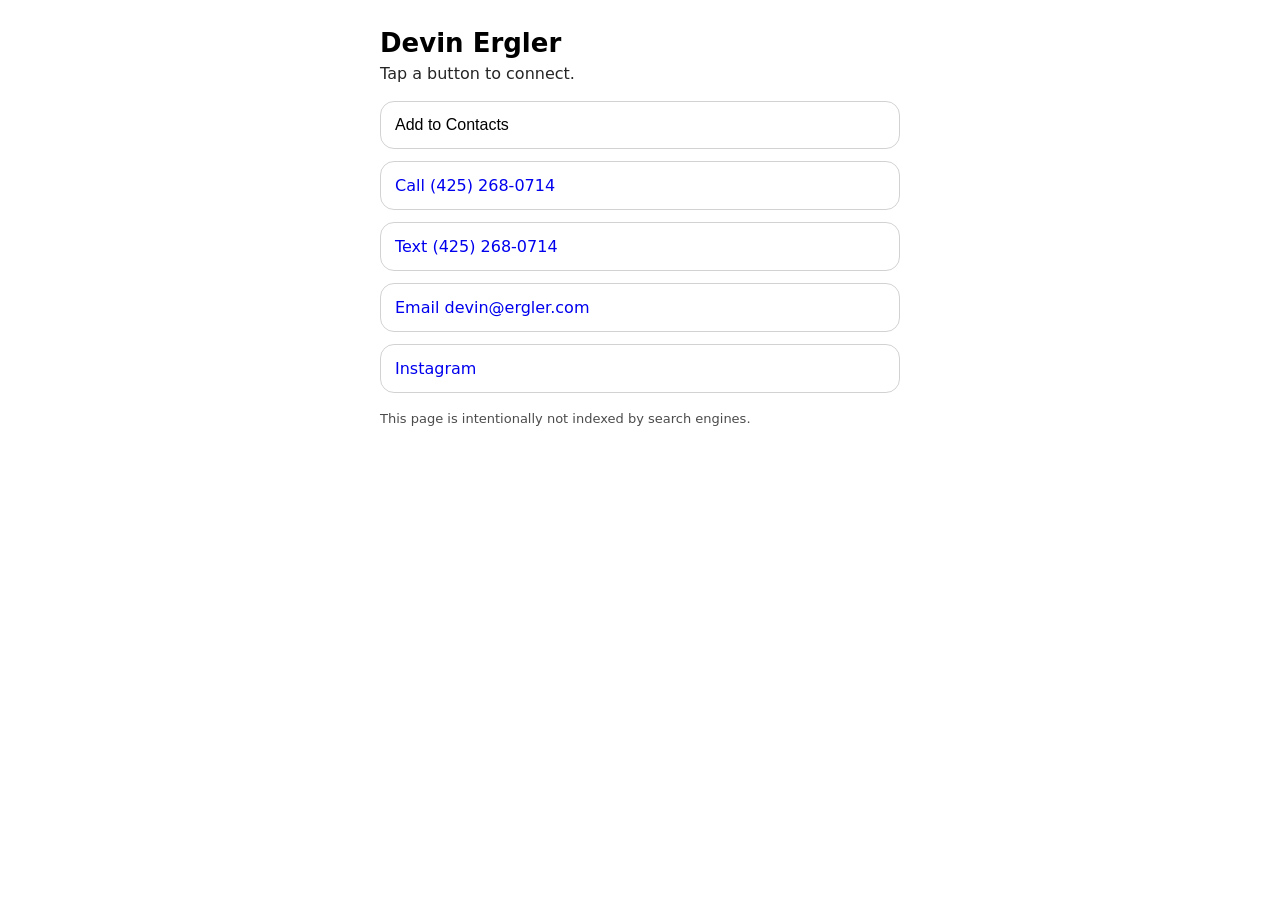
==== c/8YtQ2kH9pLwS/index.html @ bf33f2c4 "Add index.html for contact information interface This HTML file provides a user interface for connec" ====
<!doctype html>
<html lang="en">
  <head>
    <meta charset="utf-8" />
    <meta name="viewport" content="width=device-width,initial-scale=1" />
    <meta name="robots" content="noindex, nofollow, noarchive" />
    <title>Devin</title>
    <style>
      :root { color-scheme: light dark; }
      body {
        font-family: -apple-system, system-ui, Segoe UI, Roboto, Helvetica, Arial, sans-serif;
        margin: 0;
      }
      .wrap {
        max-width: 520px;
        margin: 0 auto;
        padding: 28px 18px 40px;
      }
      h1 {
        font-size: 26px;
        margin: 0 0 6px;
      }
      p {
        margin: 0 0 18px;
        opacity: 0.85;
      }
      .btns {
        display: grid;
        gap: 12px;
        margin-top: 16px;
      }
      a.btn, button.btn {
        appearance: none;
        border: 1px solid rgba(127,127,127,.35);
        background: transparent;
        border-radius: 14px;
        padding: 14px 14px;
        font-size: 16px;
        text-align: left;
        text-decoration: none;
        cursor: pointer;
      }
      .small {
        font-size: 13px;
        opacity: 0.7;
        margin-top: 18px;
      }
    </style>
  </head>
  <body>
    <div class="wrap">
      <h1>Devin Ergler</h1>
      <p>Tap a button to connect.</p>

      <div class="btns">
        <button class="btn" id="addContactBtn" type="button">Add to Contacts</button>
        <a class="btn" id="callBtn" href="#">Call</a>
        <a class="btn" id="textBtn" href="#">Text</a>
        <a class="btn" id="emailBtn" href="#">Email</a>
        <a class="btn" id="igBtn" href="#" target="_blank" rel="noopener noreferrer">Instagram</a>
      </div>

      <div class="small">
        This page is intentionally not indexed by search engines.
      </div>
    </div>

    <script>
      // Assemble contact info client-side (light obfuscation; not true security)
      const phoneDigits = ["425","268","0714"].join("");
      const phoneE164 = "+1" + phoneDigits;

      const email = ["devin","ergler.com"].join("@");
      const instagram = "https://instagram.com/dergle";

      // Wire up links
      const callBtn = document.getElementById("callBtn");
      callBtn.href = "tel:" + phoneE164;
      callBtn.textContent = "Call " + formatUS(phoneDigits);

      const textBtn = document.getElementById("textBtn");
      textBtn.href = "sms:" + phoneE164;
      textBtn.textContent = "Text " + formatUS(phoneDigits);

      const emailBtn = document.getElementById("emailBtn");
      emailBtn.href = "mailto:" + email;
      emailBtn.textContent = "Email " + email;

      const igBtn = document.getElementById("igBtn");
      igBtn.href = instagram;

      // Build vCard in-browser (no public .vcf URL)
      document.getElementById("addContactBtn").addEventListener("click", () => {
        const vcard = [
          "BEGIN:VCARD",
          "VERSION:3.0",
          "N:Ergler;Devin;;;",
          "FN:Devin Ergler",
          "TEL;TYPE=CELL:" + phoneE164,
          "EMAIL;TYPE=INTERNET:" + email,
          "URL:" + instagram,
          "END:VCARD"
        ].join("\r\n");

        const blob = new Blob([vcard], { type: "text/vcard;charset=utf-8" });
        const url = URL.createObjectURL(blob);

        const a = document.createElement("a");
        a.href = url;
        a.download = "Devin-Ergler.vcf";
        document.body.appendChild(a);
        a.click();
        a.remove();

        setTimeout(() => URL.revokeObjectURL(url), 3000);
      });

      function formatUS(d) {
        return "(" + d.slice(0,3) + ") " + d.slice(3,6) + "-" + d.slice(6);
      }
    </script>
  </body>
</html>
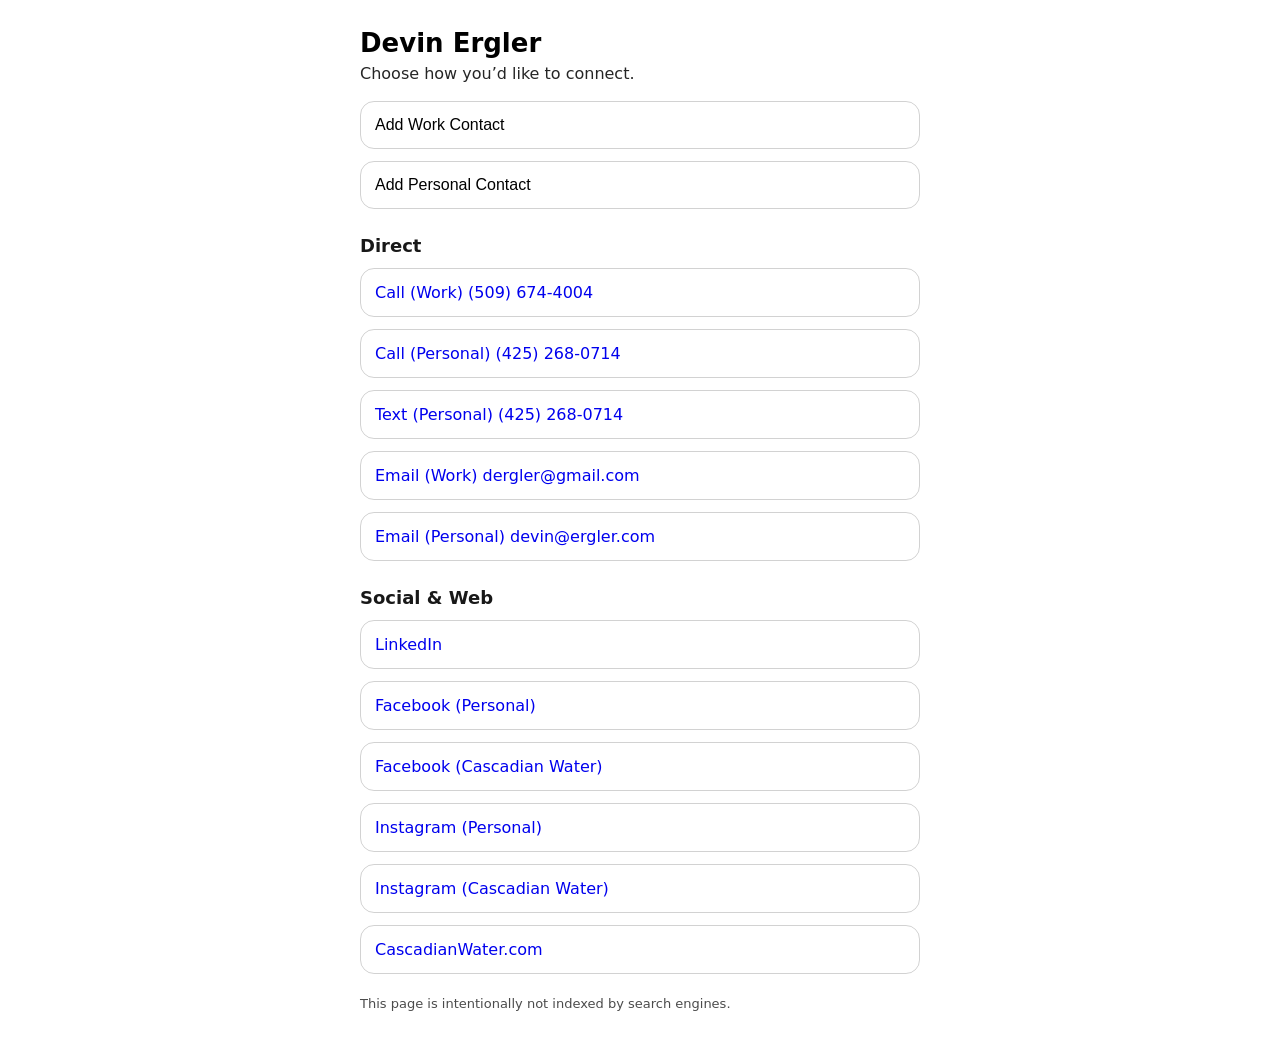
==== commit da1bd542: "Modify index.html for contact options and styles Updated title and added new buttons for contact opt" ====
--- a/c/8YtQ2kH9pLwS/index.html
+++ b/c/8YtQ2kH9pLwS/index.html
@@ -4,7 +4,7 @@
     <meta charset="utf-8" />
     <meta name="viewport" content="width=device-width,initial-scale=1" />
     <meta name="robots" content="noindex, nofollow, noarchive" />
-    <title>Devin</title>
+    <title>Devin Ergler</title>
     <style>
       :root { color-scheme: light dark; }
       body {
@@ -12,23 +12,20 @@
         margin: 0;
       }
       .wrap {
-        max-width: 520px;
+        max-width: 560px;
         margin: 0 auto;
         padding: 28px 18px 40px;
       }
-      h1 {
-        font-size: 26px;
-        margin: 0 0 6px;
-      }
-      p {
-        margin: 0 0 18px;
-        opacity: 0.85;
-      }
+      h1 { font-size: 26px; margin: 0 0 6px; }
+      h2 { font-size: 18px; margin: 26px 0 10px; opacity: .9; }
+      p { margin: 0 0 18px; opacity: 0.85; }
+
       .btns {
         display: grid;
         gap: 12px;
-        margin-top: 16px;
+        margin-top: 12px;
       }
+
       a.btn, button.btn {
         appearance: none;
         border: 1px solid rgba(127,127,127,.35);
@@ -40,24 +37,44 @@
         text-decoration: none;
         cursor: pointer;
       }
+
       .small {
         font-size: 13px;
         opacity: 0.7;
-        margin-top: 18px;
+        margin-top: 22px;
       }
     </style>
   </head>
   <body>
     <div class="wrap">
       <h1>Devin Ergler</h1>
-      <p>Tap a button to connect.</p>
+      <p>Choose how you’d like to connect.</p>
 
+      <!-- vCards -->
       <div class="btns">
-        <button class="btn" id="addContactBtn" type="button">Add to Contacts</button>
-        <a class="btn" id="callBtn" href="#">Call</a>
-        <a class="btn" id="textBtn" href="#">Text</a>
-        <a class="btn" id="emailBtn" href="#">Email</a>
-        <a class="btn" id="igBtn" href="#" target="_blank" rel="noopener noreferrer">Instagram</a>
+        <button class="btn" id="addWorkContactBtn">Add Work Contact</button>
+        <button class="btn" id="addPersonalContactBtn">Add Personal Contact</button>
+      </div>
+
+      <!-- Direct contact -->
+      <h2>Direct</h2>
+      <div class="btns">
+        <a class="btn" id="workCallBtn" href="#">Call (Work)</a>
+        <a class="btn" id="personalCallBtn" href="#">Call (Personal)</a>
+        <a class="btn" id="personalTextBtn" href="#">Text (Personal)</a>
+        <a class="btn" id="workEmailBtn" href="#">Email (Work)</a>
+        <a class="btn" id="personalEmailBtn" href="#">Email (Personal)</a>
+      </div>
+
+      <!-- Social -->
+      <h2>Social & Web</h2>
+      <div class="btns">
+        <a class="btn" id="linkedinBtn" target="_blank" rel="noopener noreferrer">LinkedIn</a>
+        <a class="btn" id="personalFbBtn" target="_blank" rel="noopener noreferrer">Facebook (Personal)</a>
+        <a class="btn" id="businessFbBtn" target="_blank" rel="noopener noreferrer">Facebook (Cascadian Water)</a>
+        <a class="btn" id="personalIgBtn" target="_blank" rel="noopener noreferrer">Instagram (Personal)</a>
+        <a class="btn" id="businessIgBtn" target="_blank" rel="noopener noreferrer">Instagram (Cascadian Water)</a>
+        <a class="btn" id="websiteBtn" target="_blank" rel="noopener noreferrer">CascadianWater.com</a>
       </div>
 
       <div class="small">
@@ -66,56 +83,85 @@
     </div>
 
     <script>
-      // Assemble contact info client-side (light obfuscation; not true security)
-      const phoneDigits = ["425","268","0714"].join("");
-      const phoneE164 = "+1" + phoneDigits;
+      // ---- Contact data (assembled client-side) ----
+      const workPhone = "+15096744004";
+      const personalPhone = "+14252680714";
 
-      const email = ["devin","ergler.com"].join("@");
-      const instagram = "https://instagram.com/dergle";
+      const workEmail = "dergler@gmail.com";
+      const personalEmail = "devin@ergler.com";
 
-      // Wire up links
-      const callBtn = document.getElementById("callBtn");
-      callBtn.href = "tel:" + phoneE164;
-      callBtn.textContent = "Call " + formatUS(phoneDigits);
+      const linkedin = "https://www.linkedin.com/in/devin-ergler-pe-b172072a3/";
+      const personalFacebook = "https://www.facebook.com/profile.php?id=100091478657273";
+      const businessFacebook = "https://www.facebook.com/Cascadianwater";
+      const personalInstagram = "https://www.instagram.com/dergle";
+      const businessInstagram = "https://www.instagram.com/cascadianwater";
+      const website = "https://cascadianwater.com";
 
-      const textBtn = document.getElementById("textBtn");
-      textBtn.href = "sms:" + phoneE164;
-      textBtn.textContent = "Text " + formatUS(phoneDigits);
+      // ---- Wire direct actions ----
+      wire("workCallBtn", "tel:" + workPhone, "Call (Work) " + fmt(workPhone));
+      wire("personalCallBtn", "tel:" + personalPhone, "Call (Personal) " + fmt(personalPhone));
+      wire("personalTextBtn", "sms:" + personalPhone, "Text (Personal) " + fmt(personalPhone));
+      wire("workEmailBtn", "mailto:" + workEmail, "Email (Work) " + workEmail);
+      wire("personalEmailBtn", "mailto:" + personalEmail, "Email (Personal) " + personalEmail);
 
-      const emailBtn = document.getElementById("emailBtn");
-      emailBtn.href = "mailto:" + email;
-      emailBtn.textContent = "Email " + email;
+      wire("linkedinBtn", linkedin);
+      wire("personalFbBtn", personalFacebook);
+      wire("businessFbBtn", businessFacebook);
+      wire("personalIgBtn", personalInstagram);
+      wire("businessIgBtn", businessInstagram);
+      wire("websiteBtn", website);
 
-      const igBtn = document.getElementById("igBtn");
-      igBtn.href = instagram;
-
-      // Build vCard in-browser (no public .vcf URL)
-      document.getElementById("addContactBtn").addEventListener("click", () => {
+      // ---- vCards ----
+      document.getElementById("addWorkContactBtn").addEventListener("click", () => {
         const vcard = [
           "BEGIN:VCARD",
           "VERSION:3.0",
           "N:Ergler;Devin;;;",
           "FN:Devin Ergler",
-          "TEL;TYPE=CELL:" + phoneE164,
-          "EMAIL;TYPE=INTERNET:" + email,
-          "URL:" + instagram,
+          "ORG:Cascadian Water",
+          "TEL;TYPE=WORK,VOICE:" + workPhone,
+          "EMAIL;TYPE=WORK,INTERNET:" + workEmail,
+          "URL:" + website,
           "END:VCARD"
         ].join("\r\n");
+        downloadVCard(vcard, "Devin-Ergler-Work.vcf");
+      });
 
-        const blob = new Blob([vcard], { type: "text/vcard;charset=utf-8" });
+      document.getElementById("addPersonalContactBtn").addEventListener("click", () => {
+        const vcard = [
+          "BEGIN:VCARD",
+          "VERSION:3.0",
+          "N:Ergler;Devin;;;",
+          "FN:Devin Ergler",
+          "TEL;TYPE=CELL,VOICE:" + personalPhone,
+          "EMAIL;TYPE=HOME,INTERNET:" + personalEmail,
+          "URL:" + personalInstagram,
+          "END:VCARD"
+        ].join("\r\n");
+        downloadVCard(vcard, "Devin-Ergler-Personal.vcf");
+      });
+
+      // ---- Helpers ----
+      function wire(id, href, label) {
+        const el = document.getElementById(id);
+        el.href = href;
+        if (label) el.textContent = label;
+      }
+
+      function downloadVCard(text, filename) {
+        const blob = new Blob([text], { type: "text/vcard;charset=utf-8" });
         const url = URL.createObjectURL(blob);
-
         const a = document.createElement("a");
         a.href = url;
-        a.download = "Devin-Ergler.vcf";
+        a.download = filename;
         document.body.appendChild(a);
         a.click();
         a.remove();
+        setTimeout(() => URL.revokeObjectURL(url), 3000);
+      }
 
-        setTimeout(() => URL.revokeObjectURL(url), 3000);
-      });
-
-      function formatUS(d) {
+      function fmt(e164) {
+        const d = e164.replace("+1","");
         return "(" + d.slice(0,3) + ") " + d.slice(3,6) + "-" + d.slice(6);
       }
     </script>
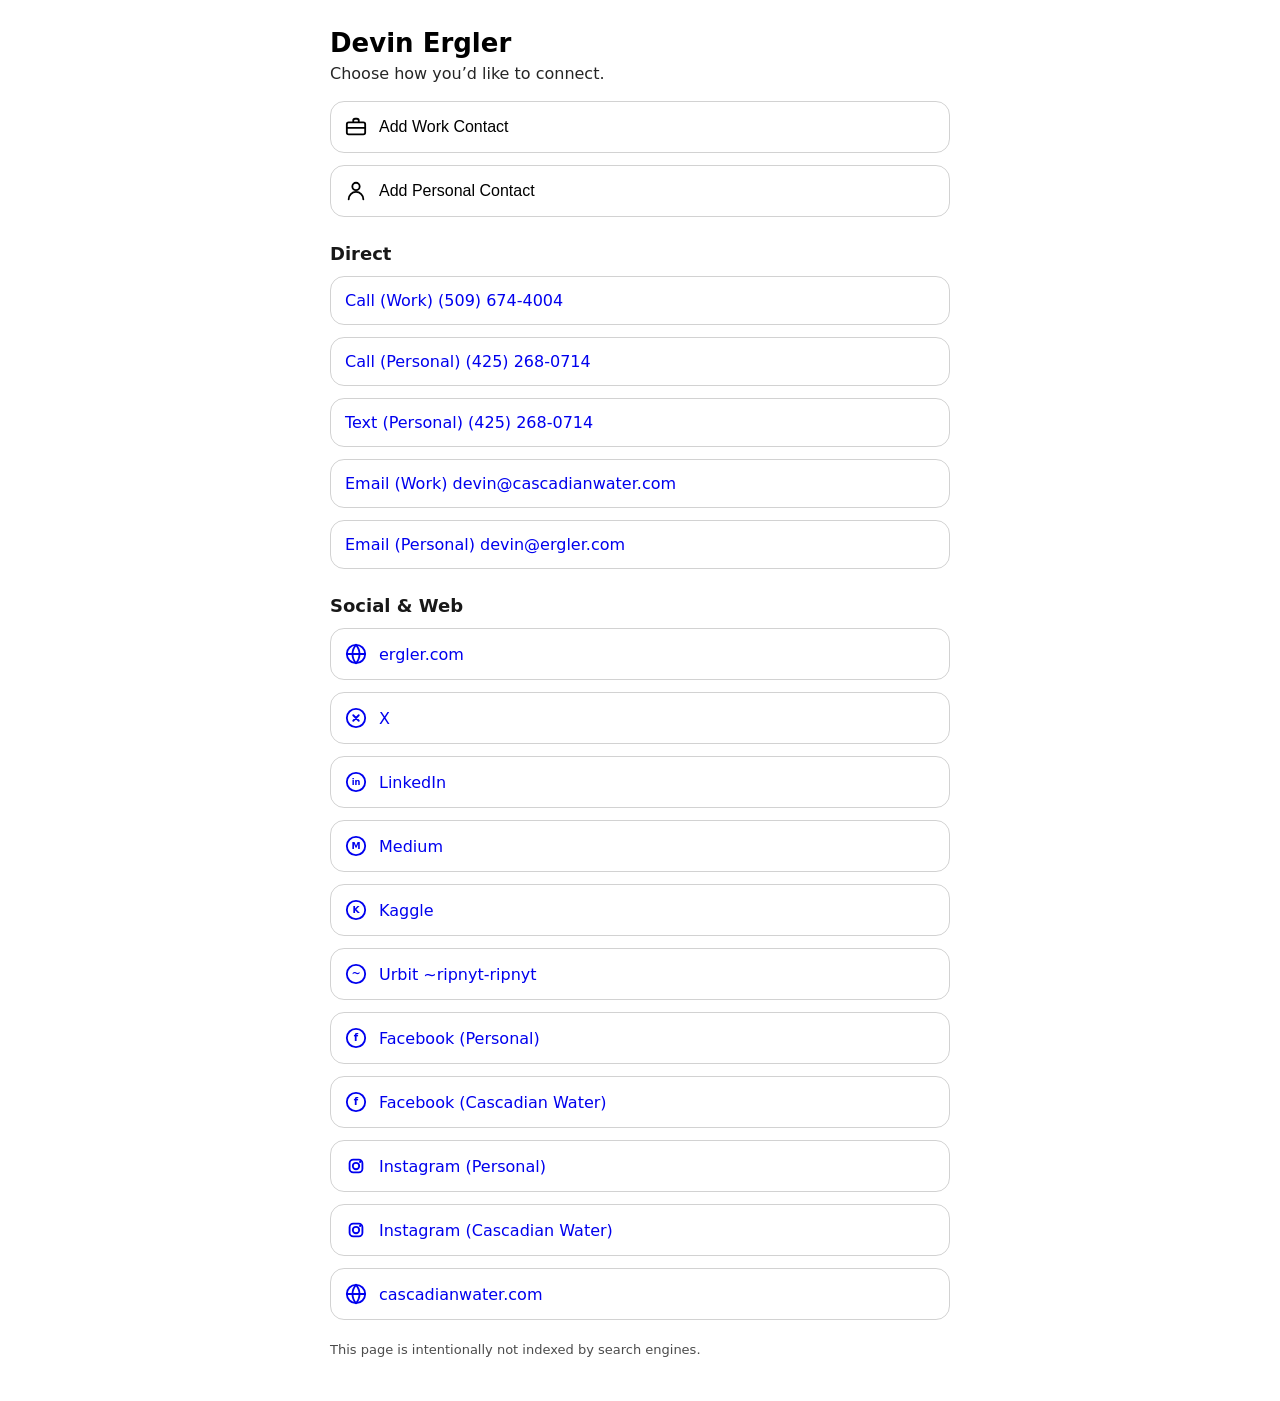
==== commit 4f121247: "Refactor index.html for styling and contact updates Updated layout and styling for contact buttons, " ====
--- a/c/8YtQ2kH9pLwS/index.html
+++ b/c/8YtQ2kH9pLwS/index.html
@@ -12,19 +12,15 @@
         margin: 0;
       }
       .wrap {
-        max-width: 560px;
+        max-width: 620px;
         margin: 0 auto;
-        padding: 28px 18px 40px;
+        padding: 28px 18px 44px;
       }
       h1 { font-size: 26px; margin: 0 0 6px; }
       h2 { font-size: 18px; margin: 26px 0 10px; opacity: .9; }
       p { margin: 0 0 18px; opacity: 0.85; }
 
-      .btns {
-        display: grid;
-        gap: 12px;
-        margin-top: 12px;
-      }
+      .btns { display: grid; gap: 12px; margin-top: 12px; }
 
       a.btn, button.btn {
         appearance: none;
@@ -38,13 +34,23 @@
         cursor: pointer;
       }
 
+      .row { display: flex; align-items: center; gap: 12px; }
+      .icon { width: 22px; height: 22px; flex: 0 0 22px; }
+      .label { display: inline-block; }
+
       .small {
         font-size: 13px;
         opacity: 0.7;
         margin-top: 22px;
       }
+
+      /* Make SVGs inherit text color */
+      svg { display: block; }
+      .stroke { fill: none; stroke: currentColor; stroke-width: 2; stroke-linecap: round; stroke-linejoin: round; }
+      .fill { fill: currentColor; }
     </style>
   </head>
+
   <body>
     <div class="wrap">
       <h1>Devin Ergler</h1>
@@ -52,29 +58,215 @@
 
       <!-- vCards -->
       <div class="btns">
-        <button class="btn" id="addWorkContactBtn">Add Work Contact</button>
-        <button class="btn" id="addPersonalContactBtn">Add Personal Contact</button>
+        <button class="btn" id="addWorkContactBtn" type="button">
+          <span class="row">
+            <!-- briefcase -->
+            <svg class="icon" viewBox="0 0 24 24" aria-hidden="true">
+              <path class="stroke" d="M9 6V5a2 2 0 0 1 2-2h2a2 2 0 0 1 2 2v1" />
+              <path class="stroke" d="M4 7h16a2 2 0 0 1 2 2v9a2 2 0 0 1-2 2H4a2 2 0 0 1-2-2V9a2 2 0 0 1 2-2Z" />
+              <path class="stroke" d="M2 13h20" />
+            </svg>
+            <span class="label">Add Work Contact</span>
+          </span>
+        </button>
+
+        <button class="btn" id="addPersonalContactBtn" type="button">
+          <span class="row">
+            <!-- user -->
+            <svg class="icon" viewBox="0 0 24 24" aria-hidden="true">
+              <path class="stroke" d="M20 21a8 8 0 0 0-16 0" />
+              <path class="stroke" d="M12 11a4 4 0 1 0-4-4 4 4 0 0 0 4 4Z" />
+            </svg>
+            <span class="label">Add Personal Contact</span>
+          </span>
+        </button>
       </div>
 
-      <!-- Direct contact -->
+      <!-- Direct -->
       <h2>Direct</h2>
       <div class="btns">
-        <a class="btn" id="workCallBtn" href="#">Call (Work)</a>
-        <a class="btn" id="personalCallBtn" href="#">Call (Personal)</a>
-        <a class="btn" id="personalTextBtn" href="#">Text (Personal)</a>
-        <a class="btn" id="workEmailBtn" href="#">Email (Work)</a>
-        <a class="btn" id="personalEmailBtn" href="#">Email (Personal)</a>
+        <a class="btn" id="workCallBtn" href="#">
+          <span class="row">
+            <!-- phone -->
+            <svg class="icon" viewBox="0 0 24 24" aria-hidden="true">
+              <path class="stroke" d="M22 16.9v2a2 2 0 0 1-2.2 2 19.8 19.8 0 0 1-8.6-3.1 19.5 19.5 0 0 1-6-6A19.8 19.8 0 0 1 2.1 5.2 2 2 0 0 1 4.1 3h2a2 2 0 0 1 2 1.7c.1.8.3 1.6.6 2.3a2 2 0 0 1-.5 2.1L7 10.3a16 16 0 0 0 6.7 6.7l1.2-1.2a2 2 0 0 1 2.1-.5c.7.3 1.5.5 2.3.6A2 2 0 0 1 22 16.9Z" />
+            </svg>
+            <span class="label">Call (Work)</span>
+          </span>
+        </a>
+
+        <a class="btn" id="personalCallBtn" href="#">
+          <span class="row">
+            <!-- phone -->
+            <svg class="icon" viewBox="0 0 24 24" aria-hidden="true">
+              <path class="stroke" d="M22 16.9v2a2 2 0 0 1-2.2 2 19.8 19.8 0 0 1-8.6-3.1 19.5 19.5 0 0 1-6-6A19.8 19.8 0 0 1 2.1 5.2 2 2 0 0 1 4.1 3h2a2 2 0 0 1 2 1.7c.1.8.3 1.6.6 2.3a2 2 0 0 1-.5 2.1L7 10.3a16 16 0 0 0 6.7 6.7l1.2-1.2a2 2 0 0 1 2.1-.5c.7.3 1.5.5 2.3.6A2 2 0 0 1 22 16.9Z" />
+            </svg>
+            <span class="label">Call (Personal)</span>
+          </span>
+        </a>
+
+        <a class="btn" id="personalTextBtn" href="#">
+          <span class="row">
+            <!-- message -->
+            <svg class="icon" viewBox="0 0 24 24" aria-hidden="true">
+              <path class="stroke" d="M21 15a4 4 0 0 1-4 4H8l-5 3V7a4 4 0 0 1 4-4h10a4 4 0 0 1 4 4Z" />
+            </svg>
+            <span class="label">Text (Personal)</span>
+          </span>
+        </a>
+
+        <a class="btn" id="workEmailBtn" href="#">
+          <span class="row">
+            <!-- mail -->
+            <svg class="icon" viewBox="0 0 24 24" aria-hidden="true">
+              <path class="stroke" d="M4 4h16a2 2 0 0 1 2 2v12a2 2 0 0 1-2 2H4a2 2 0 0 1-2-2V6a2 2 0 0 1 2-2Z" />
+              <path class="stroke" d="m22 7-10 7L2 7" />
+            </svg>
+            <span class="label">Email (Work)</span>
+          </span>
+        </a>
+
+        <a class="btn" id="personalEmailBtn" href="#">
+          <span class="row">
+            <!-- mail -->
+            <svg class="icon" viewBox="0 0 24 24" aria-hidden="true">
+              <path class="stroke" d="M4 4h16a2 2 0 0 1 2 2v12a2 2 0 0 1-2 2H4a2 2 0 0 1-2-2V6a2 2 0 0 1 2-2Z" />
+              <path class="stroke" d="m22 7-10 7L2 7" />
+            </svg>
+            <span class="label">Email (Personal)</span>
+          </span>
+        </a>
       </div>
 
-      <!-- Social -->
+      <!-- Social & Web -->
       <h2>Social & Web</h2>
       <div class="btns">
-        <a class="btn" id="linkedinBtn" target="_blank" rel="noopener noreferrer">LinkedIn</a>
-        <a class="btn" id="personalFbBtn" target="_blank" rel="noopener noreferrer">Facebook (Personal)</a>
-        <a class="btn" id="businessFbBtn" target="_blank" rel="noopener noreferrer">Facebook (Cascadian Water)</a>
-        <a class="btn" id="personalIgBtn" target="_blank" rel="noopener noreferrer">Instagram (Personal)</a>
-        <a class="btn" id="businessIgBtn" target="_blank" rel="noopener noreferrer">Instagram (Cascadian Water)</a>
-        <a class="btn" id="websiteBtn" target="_blank" rel="noopener noreferrer">CascadianWater.com</a>
+        <a class="btn" id="erglerBtn" target="_blank" rel="noopener noreferrer">
+          <span class="row">
+            <!-- globe -->
+            <svg class="icon" viewBox="0 0 24 24" aria-hidden="true">
+              <circle class="stroke" cx="12" cy="12" r="10"></circle>
+              <path class="stroke" d="M2 12h20"></path>
+              <path class="stroke" d="M12 2a15 15 0 0 1 0 20"></path>
+              <path class="stroke" d="M12 2a15 15 0 0 0 0 20"></path>
+            </svg>
+            <span class="label">ergler.com</span>
+          </span>
+        </a>
+
+        <a class="btn" id="xBtn" target="_blank" rel="noopener noreferrer">
+          <span class="row">
+            <!-- circle with X -->
+            <svg class="icon" viewBox="0 0 24 24" aria-hidden="true">
+              <circle class="stroke" cx="12" cy="12" r="10"></circle>
+              <path class="stroke" d="M9 9l6 6M15 9l-6 6"></path>
+            </svg>
+            <span class="label">X</span>
+          </span>
+        </a>
+
+        <a class="btn" id="linkedinBtn" target="_blank" rel="noopener noreferrer">
+          <span class="row">
+            <!-- circle with in -->
+            <svg class="icon" viewBox="0 0 24 24" aria-hidden="true">
+              <circle class="stroke" cx="12" cy="12" r="10"></circle>
+              <text x="12" y="15" text-anchor="middle" font-size="9" font-weight="700" fill="currentColor" font-family="-apple-system, system-ui, Segoe UI, Roboto, Helvetica, Arial, sans-serif">in</text>
+            </svg>
+            <span class="label">LinkedIn</span>
+          </span>
+        </a>
+
+        <a class="btn" id="mediumBtn" target="_blank" rel="noopener noreferrer">
+          <span class="row">
+            <!-- circle with M -->
+            <svg class="icon" viewBox="0 0 24 24" aria-hidden="true">
+              <circle class="stroke" cx="12" cy="12" r="10"></circle>
+              <text x="12" y="15" text-anchor="middle" font-size="10" font-weight="800" fill="currentColor" font-family="-apple-system, system-ui, Segoe UI, Roboto, Helvetica, Arial, sans-serif">M</text>
+            </svg>
+            <span class="label">Medium</span>
+          </span>
+        </a>
+
+        <a class="btn" id="kaggleBtn" target="_blank" rel="noopener noreferrer">
+          <span class="row">
+            <!-- circle with K -->
+            <svg class="icon" viewBox="0 0 24 24" aria-hidden="true">
+              <circle class="stroke" cx="12" cy="12" r="10"></circle>
+              <text x="12" y="15" text-anchor="middle" font-size="10" font-weight="800" fill="currentColor" font-family="-apple-system, system-ui, Segoe UI, Roboto, Helvetica, Arial, sans-serif">K</text>
+            </svg>
+            <span class="label">Kaggle</span>
+          </span>
+        </a>
+
+        <a class="btn" id="urbitBtn" target="_blank" rel="noopener noreferrer">
+          <span class="row">
+            <!-- circle with ~ -->
+            <svg class="icon" viewBox="0 0 24 24" aria-hidden="true">
+              <circle class="stroke" cx="12" cy="12" r="10"></circle>
+              <text x="12" y="15" text-anchor="middle" font-size="12" font-weight="800" fill="currentColor" font-family="-apple-system, system-ui, Segoe UI, Roboto, Helvetica, Arial, sans-serif">~</text>
+            </svg>
+            <span class="label">Urbit ~ripnyt-ripnyt</span>
+          </span>
+        </a>
+
+        <a class="btn" id="personalFbBtn" target="_blank" rel="noopener noreferrer">
+          <span class="row">
+            <!-- circle with f -->
+            <svg class="icon" viewBox="0 0 24 24" aria-hidden="true">
+              <circle class="stroke" cx="12" cy="12" r="10"></circle>
+              <text x="12" y="15" text-anchor="middle" font-size="11" font-weight="800" fill="currentColor" font-family="-apple-system, system-ui, Segoe UI, Roboto, Helvetica, Arial, sans-serif">f</text>
+            </svg>
+            <span class="label">Facebook (Personal)</span>
+          </span>
+        </a>
+
+        <a class="btn" id="businessFbBtn" target="_blank" rel="noopener noreferrer">
+          <span class="row">
+            <!-- circle with f -->
+            <svg class="icon" viewBox="0 0 24 24" aria-hidden="true">
+              <circle class="stroke" cx="12" cy="12" r="10"></circle>
+              <text x="12" y="15" text-anchor="middle" font-size="11" font-weight="800" fill="currentColor" font-family="-apple-system, system-ui, Segoe UI, Roboto, Helvetica, Arial, sans-serif">f</text>
+            </svg>
+            <span class="label">Facebook (Cascadian Water)</span>
+          </span>
+        </a>
+
+        <a class="btn" id="personalIgBtn" target="_blank" rel="noopener noreferrer">
+          <span class="row">
+            <!-- camera -->
+            <svg class="icon" viewBox="0 0 24 24" aria-hidden="true">
+              <rect class="stroke" x="5" y="5" width="14" height="14" rx="4"></rect>
+              <circle class="stroke" cx="12" cy="12" r="3.5"></circle>
+              <circle class="fill" cx="16.5" cy="7.5" r="1.2"></circle>
+            </svg>
+            <span class="label">Instagram (Personal)</span>
+          </span>
+        </a>
+
+        <a class="btn" id="businessIgBtn" target="_blank" rel="noopener noreferrer">
+          <span class="row">
+            <!-- camera -->
+            <svg class="icon" viewBox="0 0 24 24" aria-hidden="true">
+              <rect class="stroke" x="5" y="5" width="14" height="14" rx="4"></rect>
+              <circle class="stroke" cx="12" cy="12" r="3.5"></circle>
+              <circle class="fill" cx="16.5" cy="7.5" r="1.2"></circle>
+            </svg>
+            <span class="label">Instagram (Cascadian Water)</span>
+          </span>
+        </a>
+
+        <a class="btn" id="cascadianBtn" target="_blank" rel="noopener noreferrer">
+          <span class="row">
+            <!-- globe -->
+            <svg class="icon" viewBox="0 0 24 24" aria-hidden="true">
+              <circle class="stroke" cx="12" cy="12" r="10"></circle>
+              <path class="stroke" d="M2 12h20"></path>
+              <path class="stroke" d="M12 2a15 15 0 0 1 0 20"></path>
+              <path class="stroke" d="M12 2a15 15 0 0 0 0 20"></path>
+            </svg>
+            <span class="label">cascadianwater.com</span>
+          </span>
+        </a>
       </div>
 
       <div class="small">
@@ -87,31 +279,49 @@
       const workPhone = "+15096744004";
       const personalPhone = "+14252680714";
 
-      const workEmail = "dergler@gmail.com";
+      const workEmail = "devin@cascadianwater.com";
       const personalEmail = "devin@ergler.com";
 
+      const erglerSite = "https://ergler.com";
+      const x = "https://x.com/ripnytripnyt";
       const linkedin = "https://www.linkedin.com/in/devin-ergler-pe-b172072a3/";
+      const medium = "https://ripnyt-ripnyt.medium.com";
+      const kaggle = "https://www.kaggle.com/ripnytripnyt";
+
+      const urbit = "https://network.urbit.org/~ripnyt-ripnyt"; // Explorer link :contentReference[oaicite:0]{index=0}
+
       const personalFacebook = "https://www.facebook.com/profile.php?id=100091478657273";
       const businessFacebook = "https://www.facebook.com/Cascadianwater";
+
       const personalInstagram = "https://www.instagram.com/dergle";
       const businessInstagram = "https://www.instagram.com/cascadianwater";
-      const website = "https://cascadianwater.com";
+
+      const cascadianSite = "https://cascadianwater.com";
 
       // ---- Wire direct actions ----
       wire("workCallBtn", "tel:" + workPhone, "Call (Work) " + fmt(workPhone));
       wire("personalCallBtn", "tel:" + personalPhone, "Call (Personal) " + fmt(personalPhone));
       wire("personalTextBtn", "sms:" + personalPhone, "Text (Personal) " + fmt(personalPhone));
+
       wire("workEmailBtn", "mailto:" + workEmail, "Email (Work) " + workEmail);
       wire("personalEmailBtn", "mailto:" + personalEmail, "Email (Personal) " + personalEmail);
 
+      // ---- Wire socials ----
+      wire("erglerBtn", erglerSite);
+      wire("xBtn", x);
       wire("linkedinBtn", linkedin);
+      wire("mediumBtn", medium);
+      wire("kaggleBtn", kaggle);
+      wire("urbitBtn", urbit);
+
       wire("personalFbBtn", personalFacebook);
       wire("businessFbBtn", businessFacebook);
       wire("personalIgBtn", personalInstagram);
       wire("businessIgBtn", businessInstagram);
-      wire("websiteBtn", website);
+      wire("cascadianBtn", cascadianSite);
 
       // ---- vCards ----
+      // Work: business-first, includes business socials.
       document.getElementById("addWorkContactBtn").addEventListener("click", () => {
         const vcard = [
           "BEGIN:VCARD",
@@ -121,12 +331,16 @@
           "ORG:Cascadian Water",
           "TEL;TYPE=WORK,VOICE:" + workPhone,
           "EMAIL;TYPE=WORK,INTERNET:" + workEmail,
-          "URL:" + website,
+          "URL:" + cascadianSite,
+          "URL:" + linkedin,
+          "URL:" + businessFacebook,
+          "URL:" + businessInstagram,
           "END:VCARD"
         ].join("\r\n");
         downloadVCard(vcard, "Devin-Ergler-Work.vcf");
       });
 
+      // Personal: includes all personal socials + ergler.com + Urbit + X.
       document.getElementById("addPersonalContactBtn").addEventListener("click", () => {
         const vcard = [
           "BEGIN:VCARD",
@@ -135,7 +349,14 @@
           "FN:Devin Ergler",
           "TEL;TYPE=CELL,VOICE:" + personalPhone,
           "EMAIL;TYPE=HOME,INTERNET:" + personalEmail,
+          "URL:" + erglerSite,
+          "URL:" + x,
+          "URL:" + linkedin,
+          "URL:" + personalFacebook,
           "URL:" + personalInstagram,
+          "URL:" + medium,
+          "URL:" + kaggle,
+          "URL:" + urbit,
           "END:VCARD"
         ].join("\r\n");
         downloadVCard(vcard, "Devin-Ergler-Personal.vcf");
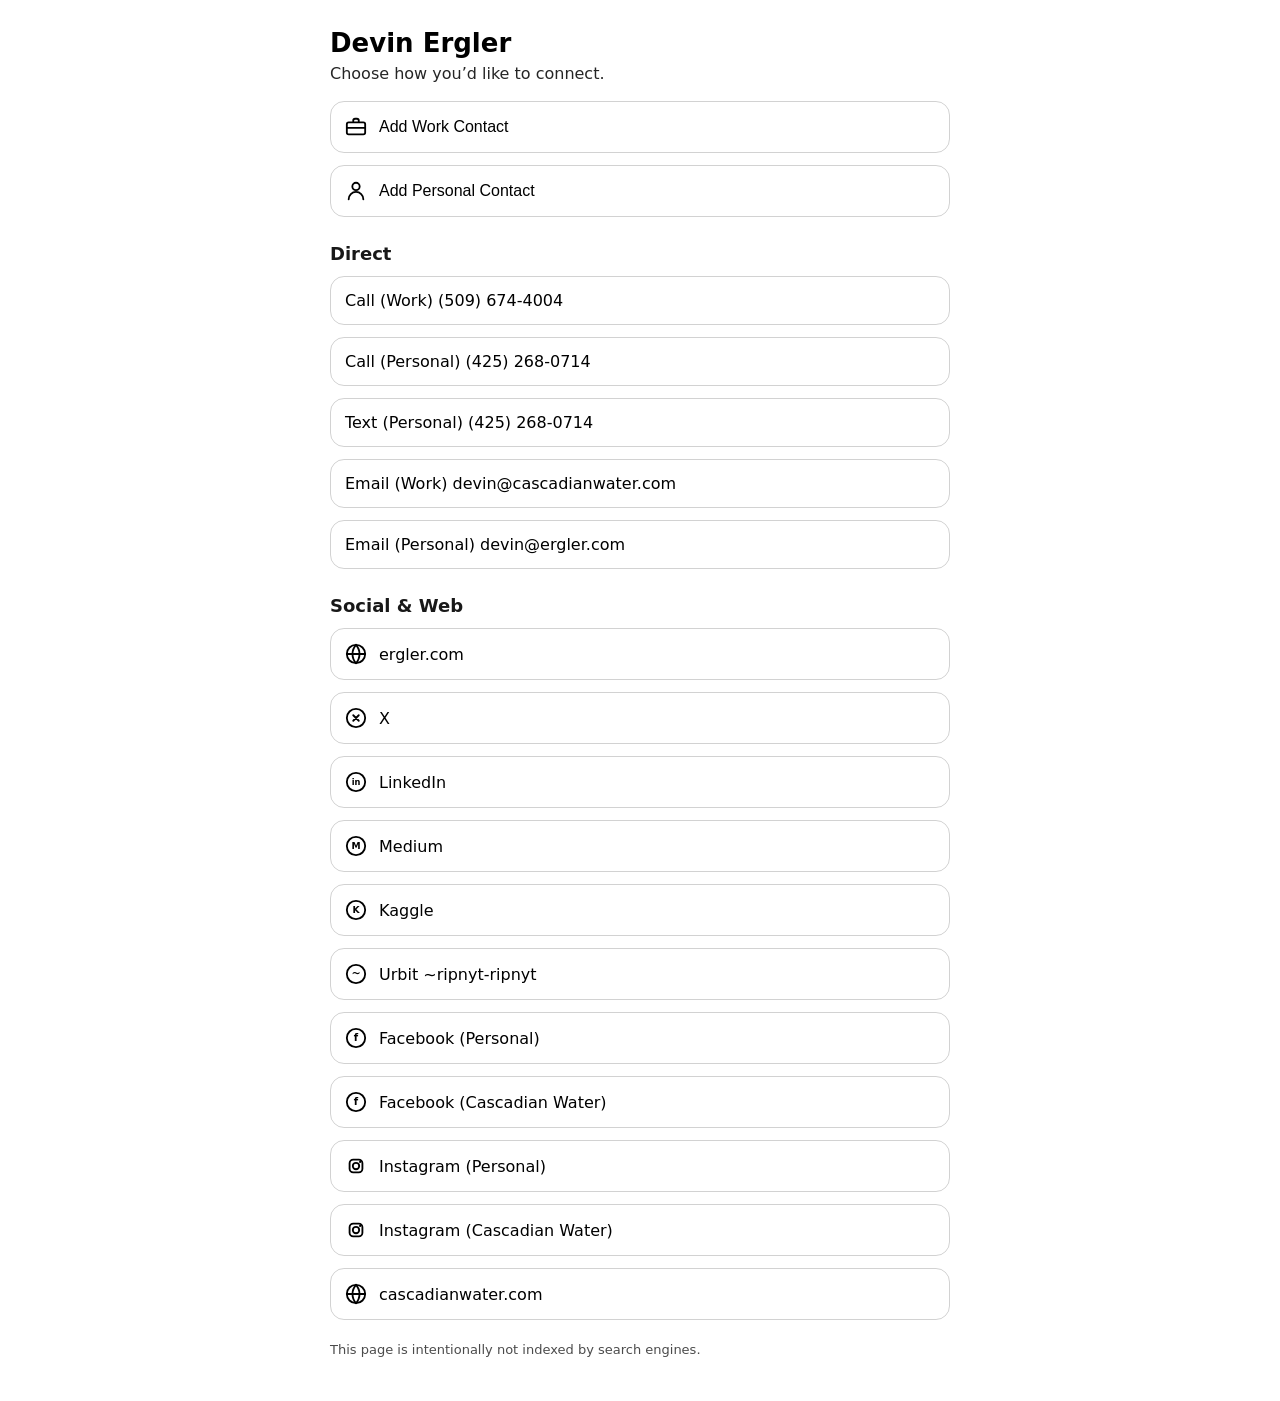
==== commit 64330e05: "Add inherited color for visited button links" ====
--- a/c/8YtQ2kH9pLwS/index.html
+++ b/c/8YtQ2kH9pLwS/index.html
@@ -32,6 +32,11 @@
         text-align: left;
         text-decoration: none;
         cursor: pointer;
+        color: inherit;
+      }
+
+      a.btn:visited {
+        color: inherit;
       }
 
       .row { display: flex; align-items: center; gap: 12px; }
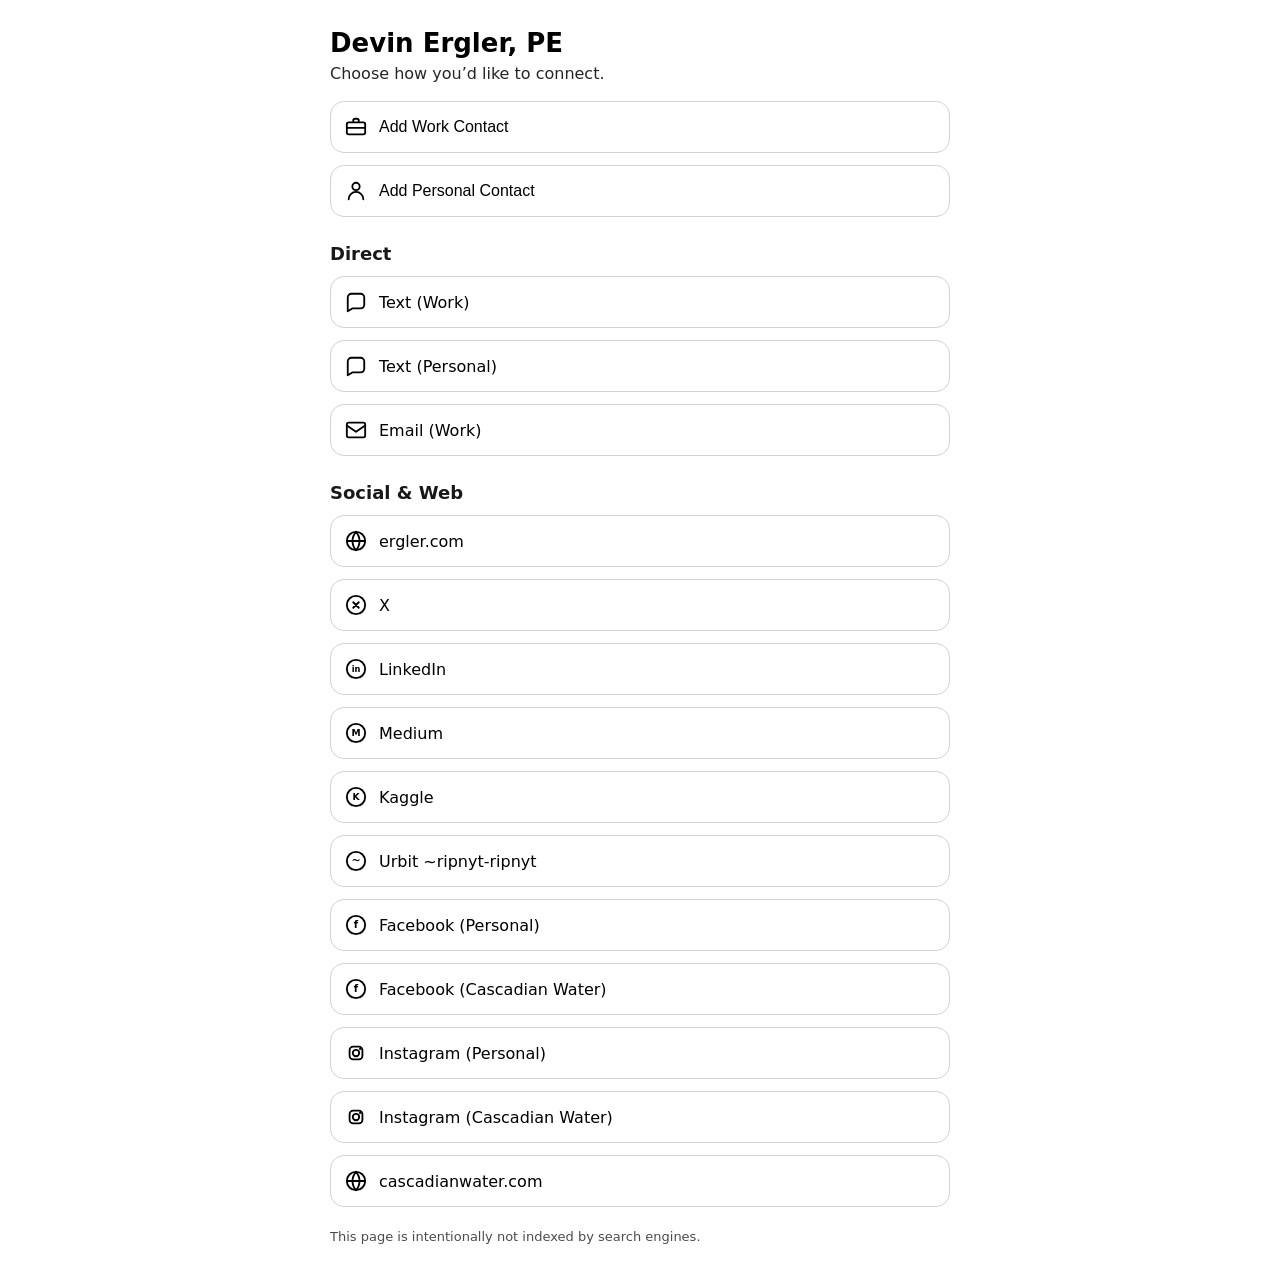
==== commit 3b024f0d: "Update title and headings to include 'PE'" ====
--- a/c/8YtQ2kH9pLwS/index.html
+++ b/c/8YtQ2kH9pLwS/index.html
@@ -4,7 +4,7 @@
     <meta charset="utf-8" />
     <meta name="viewport" content="width=device-width,initial-scale=1" />
     <meta name="robots" content="noindex, nofollow, noarchive" />
-    <title>Devin Ergler</title>
+    <title>Devin Ergler, PE</title>
     <style>
       :root { color-scheme: light dark; }
       body {
@@ -58,7 +58,7 @@
 
   <body>
     <div class="wrap">
-      <h1>Devin Ergler</h1>
+      <h1>Devin Ergler, PE</h1>
       <p>Choose how you’d like to connect.</p>
 
       <!-- vCards -->
@@ -87,26 +87,17 @@
         </button>
       </div>
 
-      <!-- Direct -->
+ 
+      <!-- Direct (minimal) -->
       <h2>Direct</h2>
       <div class="btns">
-        <a class="btn" id="workCallBtn" href="#">
-          <span class="row">
-            <!-- phone -->
-            <svg class="icon" viewBox="0 0 24 24" aria-hidden="true">
-              <path class="stroke" d="M22 16.9v2a2 2 0 0 1-2.2 2 19.8 19.8 0 0 1-8.6-3.1 19.5 19.5 0 0 1-6-6A19.8 19.8 0 0 1 2.1 5.2 2 2 0 0 1 4.1 3h2a2 2 0 0 1 2 1.7c.1.8.3 1.6.6 2.3a2 2 0 0 1-.5 2.1L7 10.3a16 16 0 0 0 6.7 6.7l1.2-1.2a2 2 0 0 1 2.1-.5c.7.3 1.5.5 2.3.6A2 2 0 0 1 22 16.9Z" />
-            </svg>
-            <span class="label">Call (Work)</span>
-          </span>
-        </a>
-
-        <a class="btn" id="personalCallBtn" href="#">
-          <span class="row">
-            <!-- phone -->
-            <svg class="icon" viewBox="0 0 24 24" aria-hidden="true">
-              <path class="stroke" d="M22 16.9v2a2 2 0 0 1-2.2 2 19.8 19.8 0 0 1-8.6-3.1 19.5 19.5 0 0 1-6-6A19.8 19.8 0 0 1 2.1 5.2 2 2 0 0 1 4.1 3h2a2 2 0 0 1 2 1.7c.1.8.3 1.6.6 2.3a2 2 0 0 1-.5 2.1L7 10.3a16 16 0 0 0 6.7 6.7l1.2-1.2a2 2 0 0 1 2.1-.5c.7.3 1.5.5 2.3.6A2 2 0 0 1 22 16.9Z" />
-            </svg>
-            <span class="label">Call (Personal)</span>
+        <a class="btn" id="workTextBtn" href="#">
+          <span class="row">
+            <!-- message -->
+            <svg class="icon" viewBox="0 0 24 24" aria-hidden="true">
+              <path class="stroke" d="M21 15a4 4 0 0 1-4 4H8l-5 3V7a4 4 0 0 1 4-4h10a4 4 0 0 1 4 4Z" />
+            </svg>
+            <span class="label">Text (Work)</span>
           </span>
         </a>
 
@@ -128,17 +119,6 @@
               <path class="stroke" d="m22 7-10 7L2 7" />
             </svg>
             <span class="label">Email (Work)</span>
-          </span>
-        </a>
-
-        <a class="btn" id="personalEmailBtn" href="#">
-          <span class="row">
-            <!-- mail -->
-            <svg class="icon" viewBox="0 0 24 24" aria-hidden="true">
-              <path class="stroke" d="M4 4h16a2 2 0 0 1 2 2v12a2 2 0 0 1-2 2H4a2 2 0 0 1-2-2V6a2 2 0 0 1 2-2Z" />
-              <path class="stroke" d="m22 7-10 7L2 7" />
-            </svg>
-            <span class="label">Email (Personal)</span>
           </span>
         </a>
       </div>
@@ -324,11 +304,22 @@
       wire("personalIgBtn", personalInstagram);
       wire("businessIgBtn", businessInstagram);
       wire("cascadianBtn", cascadianSite);
-
+      
+      // ---- vCard URL label helper (Apple: avoids "homepage" spam) ----
+      function vcardUrlItems(pairs, startIndex = 1) {
+        // pairs: [{label, url}, ...]
+        const out = [];
+        pairs.forEach((p, i) => {
+          const n = startIndex + i;
+          out.push(`item${n}.URL:${p.url}`);
+          out.push(`item${n}.X-ABLabel:${p.label}`);
+        });
+        return out;
+      }
+      
       // ---- vCards ----
-      // Work: business-first, includes business socials.
       document.getElementById("addWorkContactBtn").addEventListener("click", () => {
-        const vcard = [
+        const lines = [
           "BEGIN:VCARD",
           "VERSION:3.0",
           "N:Ergler;Devin;;;",
@@ -336,35 +327,42 @@
           "ORG:Cascadian Water",
           "TEL;TYPE=WORK,VOICE:" + workPhone,
           "EMAIL;TYPE=WORK,INTERNET:" + workEmail,
+          // Optional: keep one plain URL for Android's "main website"
           "URL:" + cascadianSite,
-          "URL:" + linkedin,
-          "URL:" + businessFacebook,
-          "URL:" + businessInstagram,
+          ...vcardUrlItems([
+            { label: "Company Website", url: cascadianSite },
+            { label: "LinkedIn", url: linkedin },
+            { label: "Facebook", url: businessFacebook },
+            { label: "Instagram", url: businessInstagram }
+          ], 1),
           "END:VCARD"
-        ].join("\r\n");
-        downloadVCard(vcard, "Devin-Ergler-Work.vcf");
+        ];
+        downloadVCard(lines.join("\r\n"), "Devin-Ergler-Work.vcf");
       });
 
-      // Personal: includes all personal socials + ergler.com + Urbit + X.
       document.getElementById("addPersonalContactBtn").addEventListener("click", () => {
-        const vcard = [
+        const lines = [
           "BEGIN:VCARD",
           "VERSION:3.0",
           "N:Ergler;Devin;;;",
           "FN:Devin Ergler",
           "TEL;TYPE=CELL,VOICE:" + personalPhone,
           "EMAIL;TYPE=HOME,INTERNET:" + personalEmail,
+          // Optional: keep one plain URL for Android's "main website"
           "URL:" + erglerSite,
-          "URL:" + x,
-          "URL:" + linkedin,
-          "URL:" + personalFacebook,
-          "URL:" + personalInstagram,
-          "URL:" + medium,
-          "URL:" + kaggle,
-          "URL:" + urbit,
+          ...vcardUrlItems([
+            { label: "Personal Site", url: erglerSite },
+            { label: "X", url: x },
+            { label: "LinkedIn", url: linkedin },
+            { label: "Facebook", url: personalFacebook },
+            { label: "Instagram", url: personalInstagram },
+            { label: "Medium", url: medium },
+            { label: "Kaggle", url: kaggle },
+            { label: "Urbit", url: urbit }
+          ], 1),
           "END:VCARD"
-        ].join("\r\n");
-        downloadVCard(vcard, "Devin-Ergler-Personal.vcf");
+        ];
+        downloadVCard(lines.join("\r\n"), "Devin-Ergler-Personal.vcf");
       });
 
       // ---- Helpers ----
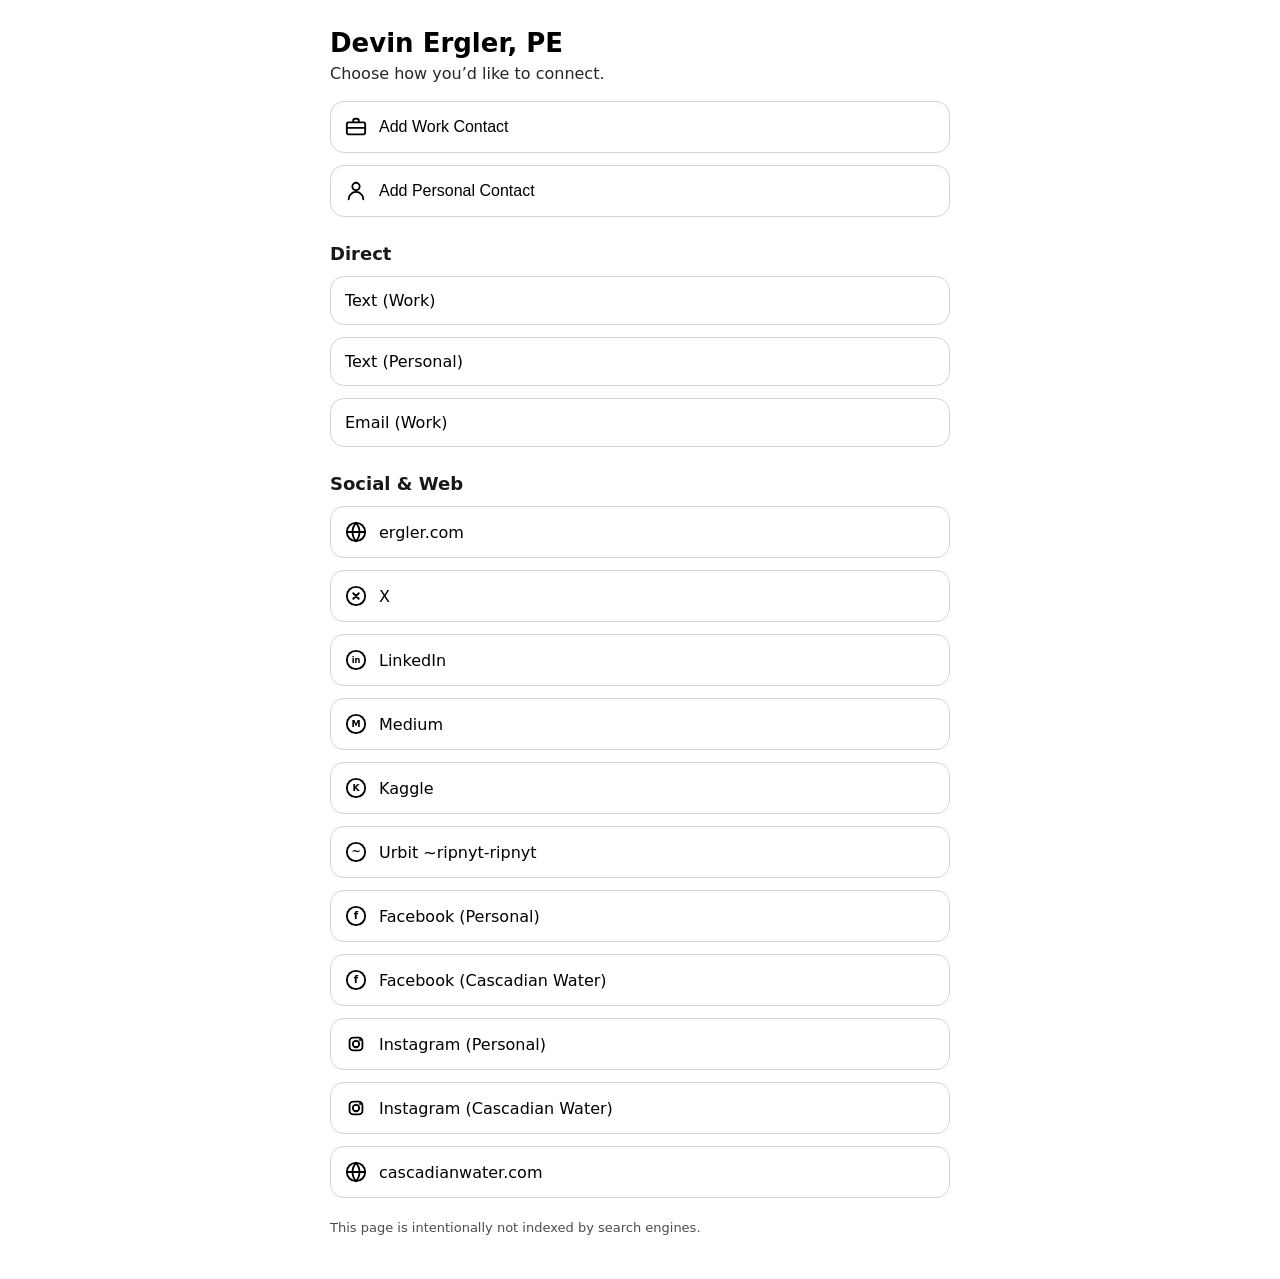
==== commit ce7d4fae: "Refactor wiring of direct actions in index.html Removed redundant wire actions and streamlined the w" ====
--- a/c/8YtQ2kH9pLwS/index.html
+++ b/c/8YtQ2kH9pLwS/index.html
@@ -283,13 +283,11 @@
 
       const cascadianSite = "https://cascadianwater.com";
 
-      // ---- Wire direct actions ----
-      wire("workCallBtn", "tel:" + workPhone, "Call (Work) " + fmt(workPhone));
-      wire("personalCallBtn", "tel:" + personalPhone, "Call (Personal) " + fmt(personalPhone));
-      wire("personalTextBtn", "sms:" + personalPhone, "Text (Personal) " + fmt(personalPhone));
-
-      wire("workEmailBtn", "mailto:" + workEmail, "Email (Work) " + workEmail);
-      wire("personalEmailBtn", "mailto:" + personalEmail, "Email (Personal) " + personalEmail);
+      // ---- Wire direct actions (minimal) ----
+      wire("workTextBtn", "sms:" + workPhone, "Text (Work)");
+      wire("personalTextBtn", "sms:" + personalPhone, "Text (Personal)");
+      wire("workEmailBtn", "mailto:" + workEmail, "Email (Work)");
+
 
       // ---- Wire socials ----
       wire("erglerBtn", erglerSite);
@@ -348,7 +346,6 @@
           "FN:Devin Ergler",
           "TEL;TYPE=CELL,VOICE:" + personalPhone,
           "EMAIL;TYPE=HOME,INTERNET:" + personalEmail,
-          // Optional: keep one plain URL for Android's "main website"
           "URL:" + erglerSite,
           ...vcardUrlItems([
             { label: "Personal Site", url: erglerSite },
